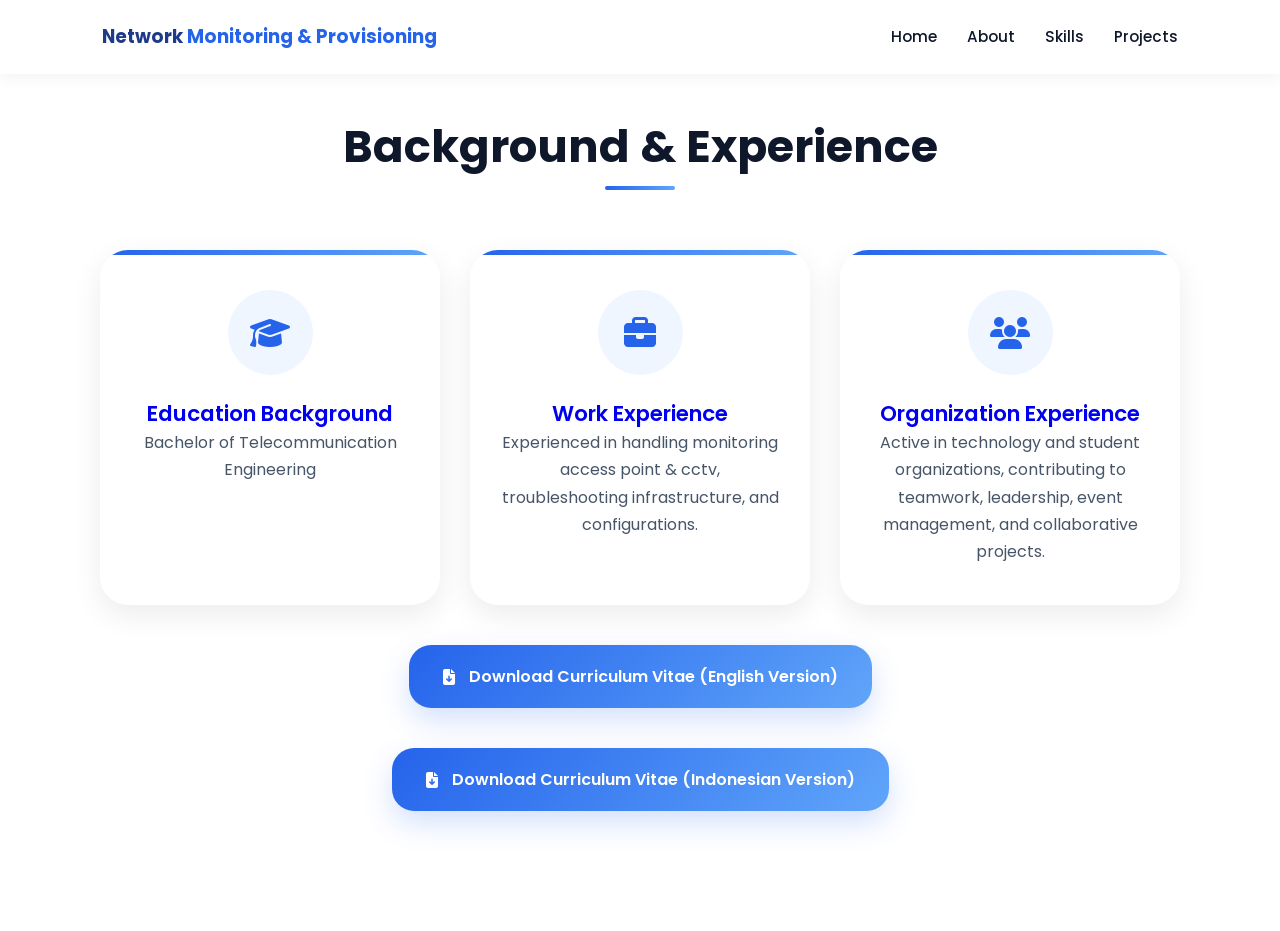
==== about.html @ f537668b "Add files via upload" ====
<!DOCTYPE html>
<html lang="en">

<head>

    <meta charset="UTF-8">

    <meta name="viewport"
    content="width=device-width, initial-scale=1.0">

    <title>About</title>

    <link rel="stylesheet" href="Template.css">

    <link rel="stylesheet"
    href="https://cdnjs.cloudflare.com/ajax/libs/font-awesome/6.5.2/css/all.min.css">
     <link href="https://fonts.googleapis.com/css2?family=Poppins:wght@300;400;500;600;700&display=swap" rel="stylesheet">
</head>

<body>
<header>

    <div class="logo">
        Network <span>Monitoring & Provisioning</span>
    </div>

    <div class="menu-btn"><i class="fa-solid fa-bars"></i></div>
    <div class="nav-overlay" id="nav-overlay"></div>

    <nav>

        <a href="index.html">Home</a>
        <a href="about.html">About</a>
        <a href="skill.html">Skills</a>
        <a href="project.html">Projects</a>

    </nav>

</header>

<!-- ABOUT -->
<section class="about" id="about">

    <div class="section-title">
        <h2>Background & Experience</h2>
    </div>
    <div class="about-content">

    <!-- EDUCATION -->
    <a href="bacground.html#education" class="about-card">
        <i class="fa-solid fa-graduation-cap"></i>

        <h3>Education Background</h3>

        <p>
            Bachelor of Telecommunication Engineering
        </p>
    </a>

    <!-- WORK EXPERIENCE -->
    <a href="bacground.html#work" class="about-card">

        <i class="fa-solid fa-briefcase"></i>

        <h3>Work Experience</h3>

        <p>
            Experienced in handling monitoring access point & cctv,
            troubleshooting infrastructure, and configurations.
        </p>

    </a>

    <!-- ORGANIZATION -->
    <a href="bacground.html#organization" class="about-card">

        <i class="fa-solid fa-users"></i>

        <h3>Organization Experience</h3>

        <p>
            Active in technology and student organizations,
            contributing to teamwork, leadership,
            event management, and collaborative projects.
        </p>

    </a>

</div>

<a href="https://drive.google.com/file/d/1x-mn_hIt_OBB5OTYGEuXYG6IYTz7vTqe/view?usp=drive_link"
   target="CV - Septiya Ardilla"
   class="cv-download-btn">

    <i class="fa-solid fa-file-arrow-down"></i>

    Download Curriculum Vitae (English Version)

</a>

<a href="https://drive.google.com/file/d/17hL5OePRJsRP0dYn1SeQ_ZvRMe7MEzz4/view?usp=drive_link"
   target="CV_Septiya Ardilla"
   class="cv-download-btn">

    <i class="fa-solid fa-file-arrow-down"></i>

    Download Curriculum Vitae (Indonesian Version)

</a>

</div>



<script src="Template.js"></script>
<script src="bacground.js"></script>

</body>
</html>
---- Template.css ----
/* =============================================
   RESET
============================================= */
*,
*::before,
*::after {
    margin: 0;
    padding: 0;
    box-sizing: border-box;
}

html {
    scroll-behavior: smooth;
}

body,
button,
input,
textarea {
    font-family: 'Poppins', sans-serif;
}

a { text-decoration: none; }

ul, ol { list-style: none; }

img {
    max-width: 100%;
    display: block;
}

/* =============================================
   CSS VARIABLES
============================================= */
:root {
    --blue-dark:  #1e3a8a;
    --blue-main:  #2563eb;
    --blue-mid:   #1d4ed8;
    --blue-light: #60a5fa;
    --blue-pale:  #eff6ff;

    --bg-page:    #f8fbff;
    --bg-section: #ffffff;

    --text-dark:  #0f172a;
    --text-body:  #475569;
    --text-muted: #94a3b8;

    --shadow-sm: 0 4px 14px rgba(0,0,0,.05);
    --shadow-md: 0 10px 30px rgba(0,0,0,.08);
    --shadow-lg: 0 20px 45px rgba(37,99,235,.16);

    --radius-sm: 14px;
    --radius-md: 20px;
    --radius-lg: 28px;

    --transition:
        transform .3s ease,
        box-shadow .3s ease,
        background .3s ease,
        color .3s ease;

    --header-h: 74px;
}

/* =============================================
   BASE
============================================= */
html, body {
    width: 100%;
    min-height: 100%;
}

body {
    background: var(--bg-page);
    color: var(--text-dark);
    font-size: 16px;
    line-height: 1.7;
    overflow-x: hidden;
    display: flex;
    flex-direction: column;
}

/* =============================================
   ACCESSIBILITY
============================================= */
:focus-visible {
    outline: 3px solid var(--blue-main);
    outline-offset: 3px;
    border-radius: 6px;
}

::selection {
    background: var(--blue-main);
    color: white;
}

/* =============================================
   TYPOGRAPHY
============================================= */
h1 {
    font-size: clamp(2.4rem, 5.5vw, 4.5rem);
    line-height: 1.1;
    font-weight: 700;
}

h2 {
    font-size: clamp(1.8rem, 3.5vw, 3.2rem);
    line-height: 1.2;
    font-weight: 700;
}

h3 {
    font-size: 1.35rem;
    line-height: 1.4;
    font-weight: 600;
}

p {
    font-size: 1rem;
    color: var(--text-body);
}

/* =============================================
   GLOBAL SECTION
============================================= */
section {
    padding: clamp(80px, 10vw, 120px) clamp(20px, 8vw, 100px);
    /* ✅ PERBAIKAN: anchor link tidak tertutup fixed header */
    scroll-margin-top: calc(var(--header-h) + 16px);
}

.section-title {
    text-align: center;
    margin-bottom: 60px;
}

.section-title h2 {
    position: relative;
    display: inline-block;
    padding-bottom: 16px;
}

.section-title h2::after {
    content: '';
    position: absolute;
    bottom: 0;
    left: 50%;
    transform: translateX(-50%);
    width: 70px;
    height: 4px;
    border-radius: 10px;
    background: linear-gradient(90deg, var(--blue-main), var(--blue-light));
}

/* =============================================
   HEADER
============================================= */
header {
    position: fixed;
    top: 0;
    left: 0;
    width: 100%;
    height: var(--header-h);
    /* ✅ PERBAIKAN: safe-area untuk notch iPhone/Android */
    padding: 0 max(8%, env(safe-area-inset-right)) 0 max(8%, env(safe-area-inset-left));
    display: flex;
    align-items: center;
    justify-content: space-between;
    z-index: 1000;
    background: rgba(255,255,255,.85);
    backdrop-filter: blur(14px);
    -webkit-backdrop-filter: blur(14px);
    border-bottom: 1px solid rgba(255,255,255,.25);
    box-shadow: var(--shadow-sm);
}

.logo {
    font-size: 1.15rem;
    font-weight: 650;
    color: var(--blue-dark);
}

.logo span { color: var(--blue-main); }

/* =============================================
   NAVIGATION
============================================= */
nav {
    display: flex;
    align-items: center;
    gap: 30px;
}

nav a {
    position: relative;
    font-size: .95rem;
    font-weight: 500;
    color: var(--text-dark);
    transition: color .25s ease;
}

nav a:hover,
nav a.active { color: var(--blue-main); }

nav a::after {
    content: '';
    position: absolute;
    left: 0;
    bottom: -6px;
    width: 100%;
    height: 2px;
    background: var(--blue-main);
    transform: scaleX(0);
    transform-origin: center;
    transition: transform .25s ease;
}

nav a:hover::after,
nav a.active::after { transform: scaleX(1); }

/* =============================================
   MENU BUTTON
============================================= */
.menu-btn {
    display: none;
    width: 42px;
    height: 42px;
    border-radius: 12px;
    border: 1px solid #e2e8f0;
    background: white;
    color: var(--blue-dark);
    cursor: pointer;
    align-items: center;
    justify-content: center;
    font-size: 1.2rem;
    transition: var(--transition);
}

.menu-btn:hover { background: var(--blue-pale); }

/* =============================================
   HERO
============================================= */
.hero {
    min-height: 100vh;
    display: flex;
    align-items: center;
    justify-content: space-between;
    gap: 50px;
    padding-top: calc(var(--header-h) + clamp(40px, 6vw, 80px));
    padding-bottom: clamp(60px, 8vw, 100px);
    padding-left:  clamp(20px, 8vw, 100px);
    padding-right: clamp(20px, 8vw, 100px);
}

.hero-text {
    flex: 1;
    max-width: 650px;
}

.hero-text h1 { margin-bottom: 24px; }

.hero-text p {
    font-size: 1.08rem;
    margin-bottom: 34px;
}

.hero-buttons {
    display: flex;
    flex-wrap: wrap;
    gap: 18px;
}

/* =============================================
   BUTTONS
============================================= */
.btn-primary,
.btn-secondary {
    padding: 14px 28px;
    border-radius: var(--radius-sm);
    font-size: .96rem;
    font-weight: 600;
    display: inline-flex;
    align-items: center;
    justify-content: center;
    gap: 8px;
    transition: var(--transition);
    will-change: transform;
}

.btn-primary {
    background: var(--blue-main);
    color: white;
}

.btn-primary:hover {
    background: var(--blue-mid);
    transform: translateY(-3px);
    box-shadow: var(--shadow-lg);
}

.btn-secondary {
    border: 2px solid var(--blue-main);
    color: var(--blue-main);
}

.btn-secondary:hover {
    background: var(--blue-main);
    color: white;
    transform: translateY(-3px);
}

/* =============================================
   HERO IMAGE
============================================= */
.hero-image {
    flex: 1;
    position: relative;
    width: clamp(240px, 38vw, 480px);
    height: clamp(240px, 38vw, 480px);
    display: flex;
    align-items: center;
    justify-content: center;
}

.circle-bg {
    position: absolute;
    width: 70%;
    height: 100%;
    border-radius: 50%;
    background: linear-gradient(135deg, var(--blue-main), var(--blue-light));
    filter: blur(.5px);
}

.profile-wrapper {
    position: relative;
    width: 60%;
    height: 90%;
    border-radius: 50%;
    overflow: hidden;
    border: 10px solid white;
    box-shadow: var(--shadow-lg);
    z-index: 2;
}

.profile-wrapper img {
    width: 100%;
    height: 100%;
    object-fit: cover;
}

.floating-icon {
    position: absolute;
    width: 70px;
    height: 70px;
    border-radius: 18px;
    background: rgba(255,255,255,.9);
    backdrop-filter: blur(10px);
    display: flex;
    align-items: center;
    justify-content: center;
    font-size: 1.7rem;
    color: var(--blue-main);
    box-shadow: var(--shadow-md);
    animation: float 3s ease-in-out infinite;
}

.icon1 { top: 10%; left: 5%; }
.icon2 { top: 12%; right: 2%;  animation-delay: .5s;  }
.icon3 { bottom: 8%;  right: 8%;  animation-delay: 1s;   }
.icon4 { bottom: 10%; left: 3%;  animation-delay: 1.5s; }

@keyframes float {
    0%, 100% { transform: translateY(0);     }
    50%       { transform: translateY(-12px); }
}

/* =============================================
   ABOUT
============================================= */
.about { background: var(--bg-section); }

.about-content {
    display: grid;
    grid-template-columns: repeat(auto-fit, minmax(280px, 1fr));
    gap: 30px;
}

.about-card {
    position: relative;
    background: white;
    padding: 40px 30px;
    border-radius: var(--radius-lg);
    text-align: center;
    box-shadow: var(--shadow-md);
    transition: var(--transition);
    overflow: hidden;
    will-change: transform;
}

.about-card::before {
    content: '';
    position: absolute;
    top: 0; left: 0;
    width: 100%;
    height: 5px;
    background: linear-gradient(90deg, var(--blue-main), var(--blue-light));
}

.about-card:hover {
    transform: translateY(-8px);
    box-shadow: var(--shadow-lg);
}

.about-card i {
    width: 85px;
    height: 85px;
    margin: 0 auto 24px;
    border-radius: 50%;
    background: var(--blue-pale);
    color: var(--blue-main);
    display: flex;
    align-items: center;
    justify-content: center;
    font-size: 2rem;
    transition: var(--transition);
}

.about-card:hover i {
    background: var(--blue-main);
    color: white;
    transform: scale(1.08);
}

/* =============================================
   SKILLS
============================================= */
.skills { background: var(--bg-page); }

.skills-container {
    width: 100%;
    display: grid;
    grid-template-columns: repeat(auto-fit, minmax(170px, 1fr));
    gap: 24px;
    align-items: stretch;
}

.skill-box {
    position: relative;
    min-height: 170px;
    background: rgba(255,255,255,.88);
    backdrop-filter: blur(12px);
    border: 1px solid rgba(255,255,255,.6);
    border-radius: 24px;
    padding: 28px 20px;
    display: flex;
    flex-direction: column;
    align-items: center;
    justify-content: center;
    text-align: center;
    overflow: hidden;
    box-shadow: var(--shadow-sm);
    transition: var(--transition);
    will-change: transform;
}

.skill-box::before {
    content: '';
    position: absolute;
    inset: 0;
    background: linear-gradient(135deg, rgba(37,99,235,.08), transparent 60%);
    opacity: 0;
    transition: opacity .3s ease;
}

.skill-box::after {
    content: '';
    position: absolute;
    bottom: 0; left: 0;
    width: 100%;
    height: 4px;
    background: linear-gradient(90deg, var(--blue-main), var(--blue-light));
    transform: scaleX(0);
    transform-origin: left;
    transition: transform .3s ease;
}

.skill-box:hover { transform: translateY(-8px); box-shadow: var(--shadow-lg); }
.skill-box:hover::before { opacity: 1; }
.skill-box:hover::after  { transform: scaleX(1); }

.skill-box i {
    font-size: 3rem;
    color: var(--blue-main);
    margin-bottom: 18px;
    transition: transform .3s ease;
}

.skill-box:hover i { transform: scale(1.15); }

.skill-box span {
    font-size: .95rem;
    font-weight: 600;
    color: var(--text-dark);
    line-height: 1.5;
}

/* =============================================
   PROJECTS
============================================= */
.projects { background: var(--bg-section); }

.project-container {
    display: grid;
    grid-template-columns: repeat(auto-fit, minmax(320px, 1fr));
    gap: 32px;
    align-items: stretch;
}

.project-card {
    display: flex;
    flex-direction: column;
    height: 100%;
    background: rgba(255,255,255,.92);
    border-radius: var(--radius-lg);
    overflow: hidden;
    border: 1px solid rgba(255,255,255,.7);
    backdrop-filter: blur(10px);
    box-shadow: var(--shadow-md);
    transition: var(--transition);
    will-change: transform;
}

.project-card:hover {
    transform: translateY(-10px);
    box-shadow: var(--shadow-lg);
}

.project-image {
    position: relative;
    width: 100%;
    height: 240px;
    overflow: hidden;
    background: linear-gradient(135deg, #dbeafe, #bfdbfe);
}

.project-image img {
    width: 100%;
    height: 100%;
    object-fit: cover;
    transition: transform .5s ease;
    display: block;
}

.project-card:hover .project-image img { transform: scale(1.08); }

.project-image::after {
    content: '';
    position: absolute;
    inset: 0;
    background: linear-gradient(to top, rgba(15,23,42,.25), transparent);
}

.project-info {
    flex: 1;
    display: flex;
    flex-direction: column;
    padding: 28px;
}

.project-info h3 {
    font-size: 1.35rem;
    margin-bottom: 14px;
    color: var(--blue-main);
}

.project-info p {
    color: var(--text-body);
    line-height: 1.8;
    font-size: .96rem;
}

/* =============================================
   CONTACT
============================================= */
.contact { background: var(--bg-page); }

.contact-socials {
    display: flex;
    align-items: center;
    justify-content: center;
    flex-wrap: wrap;
    gap: 16px;
    margin-bottom: 50px;
}

.social-icon {
    width: 48px;
    height: 48px;
    border-radius: 14px;
    background: white;
    border: 1px solid #e2e8f0;
    color: var(--text-body);
    display: flex;
    align-items: center;
    justify-content: center;
    font-size: 1.2rem;
    transition: var(--transition);
}

.social-icon:hover {
    transform: translateY(-4px);
    box-shadow: var(--shadow-md);
}

.social-github:hover    { background: #24292e; border-color: #24292e; color: white; }
.social-linkedin:hover  { background: #0077b5; border-color: #0077b5; color: white; }
.social-instagram:hover { background: #e1306c; border-color: #e1306c; color: white; }
.social-whatsapp:hover  { background: #25d366; border-color: #25d366; color: white; }

/* FORM */
.contact form {
    /* ✅ PERBAIKAN: tidak meluber di layar kecil */
    width: min(100%, 760px);
    margin: auto;
    padding: 35px;
    border-radius: var(--radius-lg);
    background: rgba(255,255,255,.75);
    backdrop-filter: blur(16px);
    border: 1px solid rgba(255,255,255,.45);
    box-shadow: var(--shadow-md);
    display: flex;
    flex-direction: column;
    gap: 20px;
}

.cm-row {
    display: grid;
    grid-template-columns: 1fr 1fr;
    gap: 18px;
}

.cm-field label {
    display: block;
    margin-bottom: 8px;
    font-size: .9rem;
    font-weight: 600;
}

.cm-field input,
.cm-field textarea {
    width: 100%;
    padding: 14px 16px;
    border-radius: var(--radius-sm);
    border: 1.5px solid #dbeafe;
    background: #f8fafc;
    color: var(--text-dark);
    outline: none;
    transition: var(--transition);
}

.cm-field textarea { resize: none; }

.cm-field input:focus,
.cm-field textarea:focus {
    border-color: var(--blue-main);
    background: white;
    box-shadow: 0 0 0 4px rgba(37,99,235,.12);
}

.cm-submit {
    width: 100%;
    padding: 15px;
    border: none;
    border-radius: var(--radius-sm);
    background: var(--blue-main);
    color: white;
    font-size: 1rem;
    font-weight: 600;
    cursor: pointer;
    display: flex;
    align-items: center;
    justify-content: center;
    gap: 10px;
    transition: var(--transition);
}

.cm-submit:hover {
    background: var(--blue-mid);
    transform: translateY(-2px);
}

.cm-submit:disabled {
    opacity: .7;
    cursor: not-allowed;
    transform: none;
}

/* =============================================
   FOOTER
============================================= */
footer {
    margin-top: auto;
    /* ✅ PERBAIKAN: padding bawah menyesuaikan home indicator iPhone */
    padding: 28px max(20px, env(safe-area-inset-right))
             max(28px, env(safe-area-inset-bottom))
             max(20px, env(safe-area-inset-left));
    text-align: center;
    background: var(--text-dark);
    color: white;
    font-size: .9rem;
}

/* =============================================
   NAV OVERLAY
============================================= */
.nav-overlay {
    position: fixed;
    inset: 0;
    background: rgba(0,0,0,.4);
    backdrop-filter: blur(5px);
    opacity: 0;
    visibility: hidden;
    transition: .3s ease;
    z-index: 998;
}

.nav-overlay.show {
    opacity: 1;
    visibility: visible;
}

body.nav-open {
    overflow: hidden;
    touch-action: none;
}

/* =============================================
   THANK YOU PAGE
============================================= */
.thank-you-page {
    position: relative;
    min-height: 100vh;
    display: flex;
    align-items: center;
    justify-content: center;
    overflow: hidden;
    padding: calc(var(--header-h) + clamp(40px, 6vw, 80px))
             clamp(20px, 6vw, 100px)
             clamp(60px, 8vw, 100px);
    background: linear-gradient(135deg, #f8fbff 0%, #eef5ff 50%, #ffffff 100%);
}

.thank-bg {
    position: absolute;
    width: 700px;
    height: 700px;
    border-radius: 50%;
    background: radial-gradient(rgba(37,99,235,.15), transparent 70%);
    top: -220px;
    right: -220px;
    z-index: 0;
    pointer-events: none;
}

.thank-container {
    position: relative;
    z-index: 2;
    width: 100%;
    max-width: 900px;
    text-align: center;
    padding: clamp(40px, 6vw, 80px);
    border-radius: 36px;
    background: rgba(255,255,255,.72);
    backdrop-filter: blur(14px);
    -webkit-backdrop-filter: blur(14px);
    border: 1px solid rgba(255,255,255,.35);
    box-shadow: 0 20px 50px rgba(37,99,235,.12);
}

.thank-badge {
    display: inline-flex;
    align-items: center;
    justify-content: center;
    gap: 10px;
    padding: 10px 22px;
    margin-bottom: 28px;
    border-radius: 999px;
    background: rgba(37,99,235,.08);
    color: var(--blue-main);
    font-size: .95rem;
    font-weight: 600;
}

.thank-container h1 {
    margin-bottom: 24px;
    font-size: clamp(2.2rem, 5.5vw, 4.5rem);
    line-height: 1.1;
    color: var(--text-dark);
}

.thank-container p {
    max-width: 700px;
    margin: 0 auto 42px;
    font-size: 1.05rem;
    line-height: 1.9;
    color: var(--text-body);
}

.thank-buttons {
    display: flex;
    align-items: center;
    justify-content: center;
    flex-wrap: wrap;
    gap: 18px;
    margin-bottom: 50px;
}

.thank-quote {
    display: inline-flex;
    align-items: center;
    justify-content: center;
    gap: 12px;
    padding: 18px 24px;
    border-radius: 20px;
    background: white;
    box-shadow: 0 10px 25px rgba(0,0,0,.06);
    color: var(--text-body);
    font-size: .95rem;
}

.thank-floating {
    position: absolute;
    width: 72px;
    height: 72px;
    border-radius: 22px;
    background: rgba(255,255,255,.75);
    backdrop-filter: blur(12px);
    display: flex;
    align-items: center;
    justify-content: center;
    color: var(--blue-main);
    font-size: 1.6rem;
    box-shadow: 0 12px 30px rgba(0,0,0,.08);
    animation: thankFloat 4s ease-in-out infinite;
    pointer-events: none;
}

.thank-icon-1 { top: 18%; left:  8%; }
.thank-icon-2 { top: 18%; right: 10%; animation-delay: 1s; }
.thank-icon-3 { bottom: 14%; left: 14%; animation-delay: 2s; }

@keyframes thankFloat {
    0%, 100% { transform: translateY(0);     }
    50%       { transform: translateY(-14px); }
}

/* =============================================
   RESPONSIVE — 900px
============================================= */
@media (max-width: 900px) {

    :root { --header-h: 64px; }

    .menu-btn { display: flex; }

    nav {
        position: fixed;
        top: 0; right: 0;
        width: 75%;
        max-width: 300px;
        height: 100vh;
        background: rgba(255,255,255,.95);
        backdrop-filter: blur(18px);
        flex-direction: column;
        align-items: flex-start;
        gap: 0;
        /* ✅ PERBAIKAN: ikuti --header-h aktual, bukan nilai statis */
        padding-top: calc(var(--header-h) + 24px);
        transform: translateX(100%);
        transition: transform .35s ease;
        box-shadow: -10px 0 40px rgba(0,0,0,.08);
        z-index: 999;
    }

    nav.open { transform: translateX(0); }

    nav a {
        width: 100%;
        padding: 18px 30px;
        border-bottom: 1px solid #f1f5f9;
    }

    nav a::after { display: none; }

    .hero {
        flex-direction: column-reverse;
        text-align: center;
    }

    .hero-buttons { justify-content: center; }

    .skills-container {
        grid-template-columns: repeat(auto-fit, minmax(150px, 1fr));
        gap: 20px;
    }

    .project-container { grid-template-columns: 1fr; }

    .project-image { height: 220px; }

    .thank-buttons { flex-direction: column; }

    .thank-buttons .btn-primary,
    .thank-buttons .btn-secondary { width: 100%; }

    .thank-floating {
        width: 60px;
        height: 60px;
        font-size: 1.3rem;
    }
}

/* =============================================
   RESPONSIVE — 600px
============================================= */
@media (max-width: 600px) {

    :root { --header-h: 60px; }

    section {
        /* ✅ PERBAIKAN: safe-area untuk layar dengan punch-hole/notch */
        padding: 70px max(20px, env(safe-area-inset-right))
                 70px max(20px, env(safe-area-inset-left));
        scroll-margin-top: calc(var(--header-h) + 12px);
    }

    .hero {
        gap: 30px;
        /* ✅ PERBAIKAN: override padding-top eksplisit di mobile kecil */
        padding-top: calc(var(--header-h) + clamp(24px, 5vw, 40px));
    }

    .hero-buttons { flex-direction: column; }

    .btn-primary,
    .btn-secondary { width: 100%; }

    .floating-icon {
        width: 58px;
        height: 58px;
        font-size: 1.3rem;
    }

    .skills-container {
        grid-template-columns: repeat(2, 1fr);
        gap: 16px;
    }

    .skill-box {
        min-height: 150px;
        padding: 22px 16px;
        border-radius: 20px;
    }

    .skill-box i { font-size: 2rem; }

    .skill-box span { font-size: .88rem; }

    .project-container { grid-template-columns: 1fr; }

    .project-card { border-radius: 22px; }

    .project-image { height: 200px; }

    .project-info { padding: 22px; }

    .project-info h3 { font-size: 1.15rem; }

    .contact form { padding: 24px; }

    .cm-row { grid-template-columns: 1fr; }

    .thank-you-page {
        /* ✅ PERBAIKAN: padding lengkap — tidak ada nilai warisan tak terduga */
        padding: calc(var(--header-h) + clamp(24px, 5vw, 40px))
                 max(20px, env(safe-area-inset-right))
                 max(80px, env(safe-area-inset-bottom))
                 max(20px, env(safe-area-inset-left));
    }

    .thank-container {
        border-radius: 28px;
        padding: 36px 24px;
    }

    .thank-quote {
        flex-direction: column;
        text-align: center;
    }

    .thank-floating {
        width: 54px;
        height: 54px;
        border-radius: 18px;
        font-size: 1.1rem;
    }

    .thank-icon-1 { top: 10%;   left: 3%; }
    .thank-icon-2 { top: 12%;   right: 3%; }
    .thank-icon-3 { bottom: 8%; left: 5%; }
}

/* =============================================
   DOWNLOAD CV
============================================= */
.cv-download-wrapper {

    margin-top: 60px;

    display: flex;

    justify-content: center;
}

.cv-download-btn {

    position: relative;

    display: flex;

    align-items: center;

    justify-content: center;

    gap: 14px;

    padding: 18px 34px;

    border-radius: 22px;

    background:
    linear-gradient(
        135deg,
        var(--blue-main),
        var(--blue-light)
    );

    color: white;

    font-size: 1rem;

    font-weight: 600;

    overflow: hidden;

    box-shadow:
    0 12px 30px rgba(37,99,235,.20);

    transition: all .35s ease;

    /* TAMBAHAN */
    width: fit-content;

    margin: 40px auto 0;
}

@media (max-width: 600px) {

    .cv-download-btn {

        width: 100%;

        max-width: 320px;

        justify-content: center;
    }
}

/* =============================================
   REDUCED MOTION
============================================= */
@media (prefers-reduced-motion: reduce) {
    *,
    *::before,
    *::after {
        animation-duration: .01ms !important;
        transition-duration: .01ms !important;
        scroll-behavior: auto !important;
    }
}
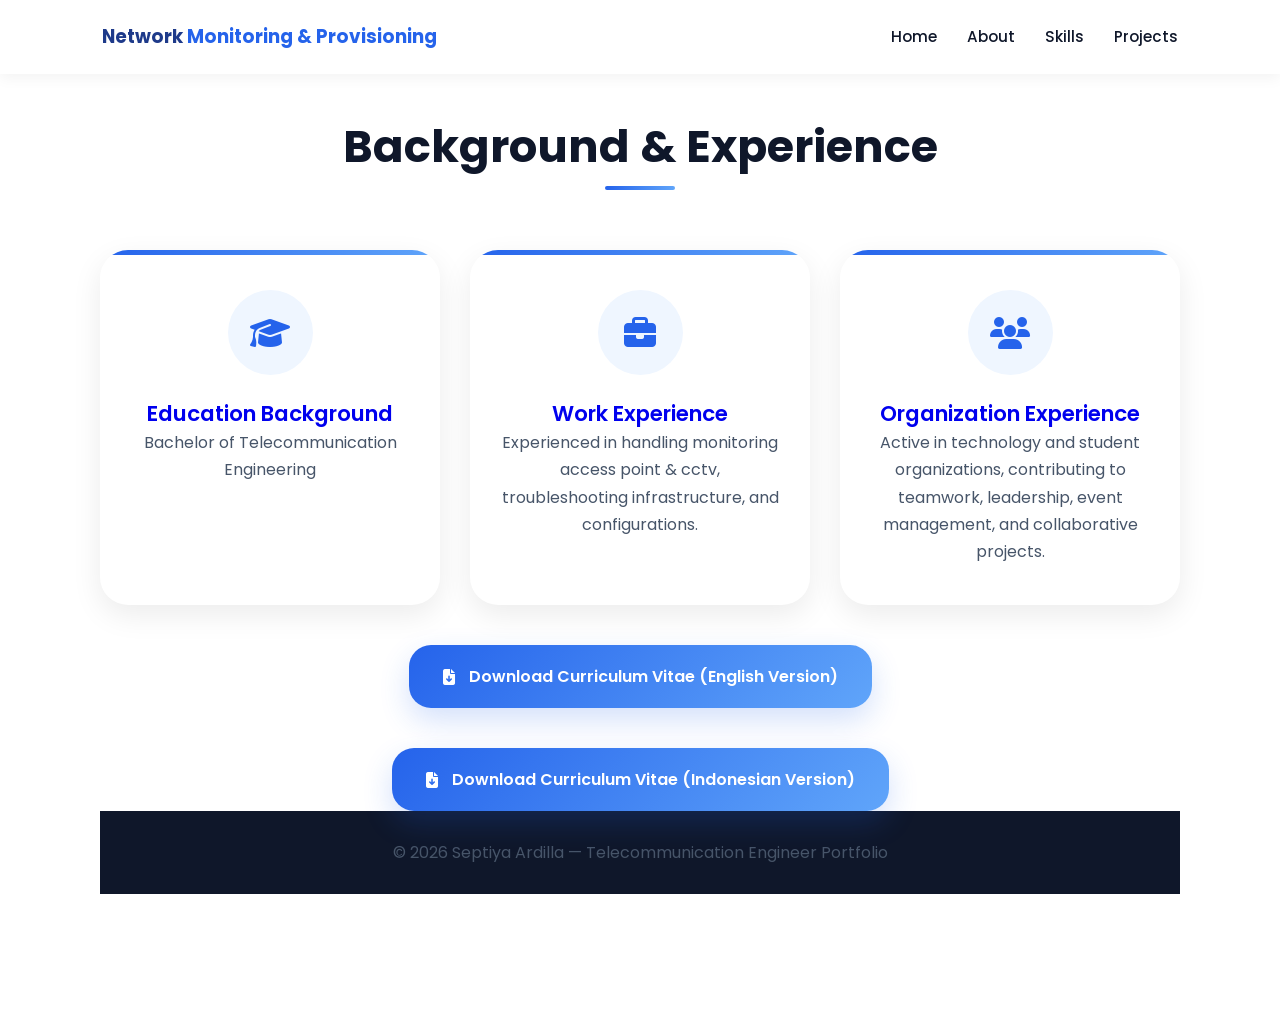
==== commit 57b58552: "Add files via upload" ====
--- a/about.html
+++ b/about.html
@@ -110,10 +110,21 @@
 
 </div>
 
-
-
 <script src="Template.js"></script>
 <script src="bacground.js"></script>
 
 </body>
+
+ <!-- =========================================
+         FOOTER
+    ========================================== -->
+    <footer>
+
+        <p>
+            © 2026 Septiya Ardilla —
+            Telecommunication Engineer Portfolio
+        </p>
+
+    </footer>
+
 </html>
--- a/Template.css
+++ b/Template.css
@@ -507,6 +507,165 @@
 }
 
 /* =============================================
+   CERTIFICATIONS
+============================================= */
+
+.certifications{
+    padding:100px 8%;
+    background:#ffffff;
+}
+
+.certificate-container{
+    display:grid;
+    grid-template-columns:repeat(3, minmax(0, 1fr));
+    gap:32px;
+    margin-top:40px;
+}
+
+.certificate-card{
+    background:#fff;
+    border-radius:18px;
+    overflow:hidden;
+
+    display:flex;
+    flex-direction:column;
+
+    border:1px solid rgba(0,0,0,.05);
+
+    box-shadow:
+        0 6px 20px rgba(0,0,0,.06);
+
+    transition:all .3s ease;
+}
+
+.certificate-card:hover{
+    transform:translateY(-6px);
+
+    box-shadow:
+        0 12px 30px rgba(0,0,0,.12);
+}
+
+.certificate-image{
+    width:100%;
+    aspect-ratio:16/9;
+    overflow:hidden;
+    background:#f8fafc;
+}
+
+.certificate-image img{
+    width:100%;
+    height:100%;
+    object-fit:cover;
+    display:block;
+    transition:transform .4s ease;
+}
+
+.certificate-card:hover .certificate-image img{
+    transform:scale(1.04);
+}
+
+.certificate-info{
+    display:flex;
+    flex-direction:column;
+    flex:1;
+
+    padding:22px;
+}
+
+.certificate-info h3{
+    font-size:1.15rem;
+    line-height:1.4;
+    margin-bottom:10px;
+    color:var(--blue-main);
+}
+
+.certificate-info p{
+    color:#64748b;
+    font-size:.95rem;
+    line-height:1.6;
+    margin-bottom:20px;
+}
+
+.certificate-btn{
+    margin-top:auto;
+
+    display:inline-flex;
+    align-items:center;
+    justify-content:center;
+
+    padding:12px 20px;
+
+    background:var(--blue-main);
+    color:#fff;
+
+    text-decoration:none;
+    font-weight:500;
+
+    border-radius:10px;
+
+    transition:.3s ease;
+}
+
+.certificate-btn:hover{
+    transform:translateY(-2px);
+}
+
+/* Tablet */
+@media (max-width:1024px){
+
+    .certificate-container{
+        grid-template-columns:repeat(2, 1fr);
+    }
+
+}
+
+/* Mobile */
+@media (max-width:768px){
+
+    .certificate-container{
+        grid-template-columns:1fr;
+        gap:24px;
+    }
+
+    .certifications{
+        padding:80px 5%;
+    }
+
+}
+
+/* RESPONSIVE */
+
+@media (max-width:768px){
+
+    .certificate-container{
+        grid-template-columns:1fr;
+    }
+
+    .certificate-image{
+        height:200px;
+    }
+
+}
+
+.certificate-placeholder{
+    display:flex;
+    align-items:center;
+    justify-content:center;
+
+    background:
+    linear-gradient(
+        135deg,
+        #eff6ff,
+        #dbeafe
+    );
+}
+
+.certificate-placeholder i{
+    font-size:5rem;
+    color:var(--blue-main);
+}
+
+/* =============================================
    PROJECTS
 ============================================= */
 .projects { background: var(--bg-section); }
@@ -518,48 +677,72 @@
     align-items: stretch;
 }
 
-.project-card {
-    display: flex;
-    flex-direction: column;
-    height: 100%;
-    background: rgba(255,255,255,.92);
-    border-radius: var(--radius-lg);
-    overflow: hidden;
-    border: 1px solid rgba(255,255,255,.7);
-    backdrop-filter: blur(10px);
-    box-shadow: var(--shadow-md);
-    transition: var(--transition);
-    will-change: transform;
-}
-
-.project-card:hover {
-    transform: translateY(-10px);
-    box-shadow: var(--shadow-lg);
-}
-
-.project-image {
-    position: relative;
-    width: 100%;
-    height: 240px;
-    overflow: hidden;
-    background: linear-gradient(135deg, #dbeafe, #bfdbfe);
-}
-
-.project-image img {
-    width: 100%;
-    height: 100%;
-    object-fit: cover;
-    transition: transform .5s ease;
-    display: block;
-}
-
-.project-card:hover .project-image img { transform: scale(1.08); }
-
-.project-image::after {
-    content: '';
-    position: absolute;
-    inset: 0;
-    background: linear-gradient(to top, rgba(15,23,42,.25), transparent);
+.project-card{
+    background:#fff;
+    border-radius:24px;
+    overflow:hidden;
+    box-shadow:
+        0 10px 30px rgba(0,0,0,.08);
+    transition:.4s ease;
+}
+
+.project-card:hover{
+    transform:translateY(-10px);
+    box-shadow:
+        0 20px 45px rgba(0,0,0,.15);
+}
+
+.project-image{
+    position:relative;
+    width:100%;
+    height:240px;
+    overflow:hidden;
+}
+
+.project-image img{
+    width:100%;
+    height:100%;
+    object-fit:cover;
+    transition:transform .6s ease;
+}
+
+.project-card:hover .project-image img{
+    transform:scale(1.12);
+}
+
+.project-overlay{
+    position:absolute;
+    inset:0;
+
+    background:
+        linear-gradient(
+            to top,
+            rgba(0,0,0,.75),
+            rgba(0,0,0,.15),
+            transparent
+        );
+
+    display:flex;
+    align-items:flex-end;
+    padding:20px;
+}
+
+.project-overlay span{
+    color:white;
+    font-size:.85rem;
+    font-weight:600;
+
+    padding:8px 16px;
+
+    border-radius:50px;
+
+    backdrop-filter:blur(10px);
+
+    background:
+        rgba(255,255,255,.15);
+
+    border:
+        1px solid rgba(255,255,255,.2);
 }
 
 .project-info {
@@ -1089,5 +1272,4 @@
         transition-duration: .01ms !important;
         scroll-behavior: auto !important;
     }
-}
-
+}
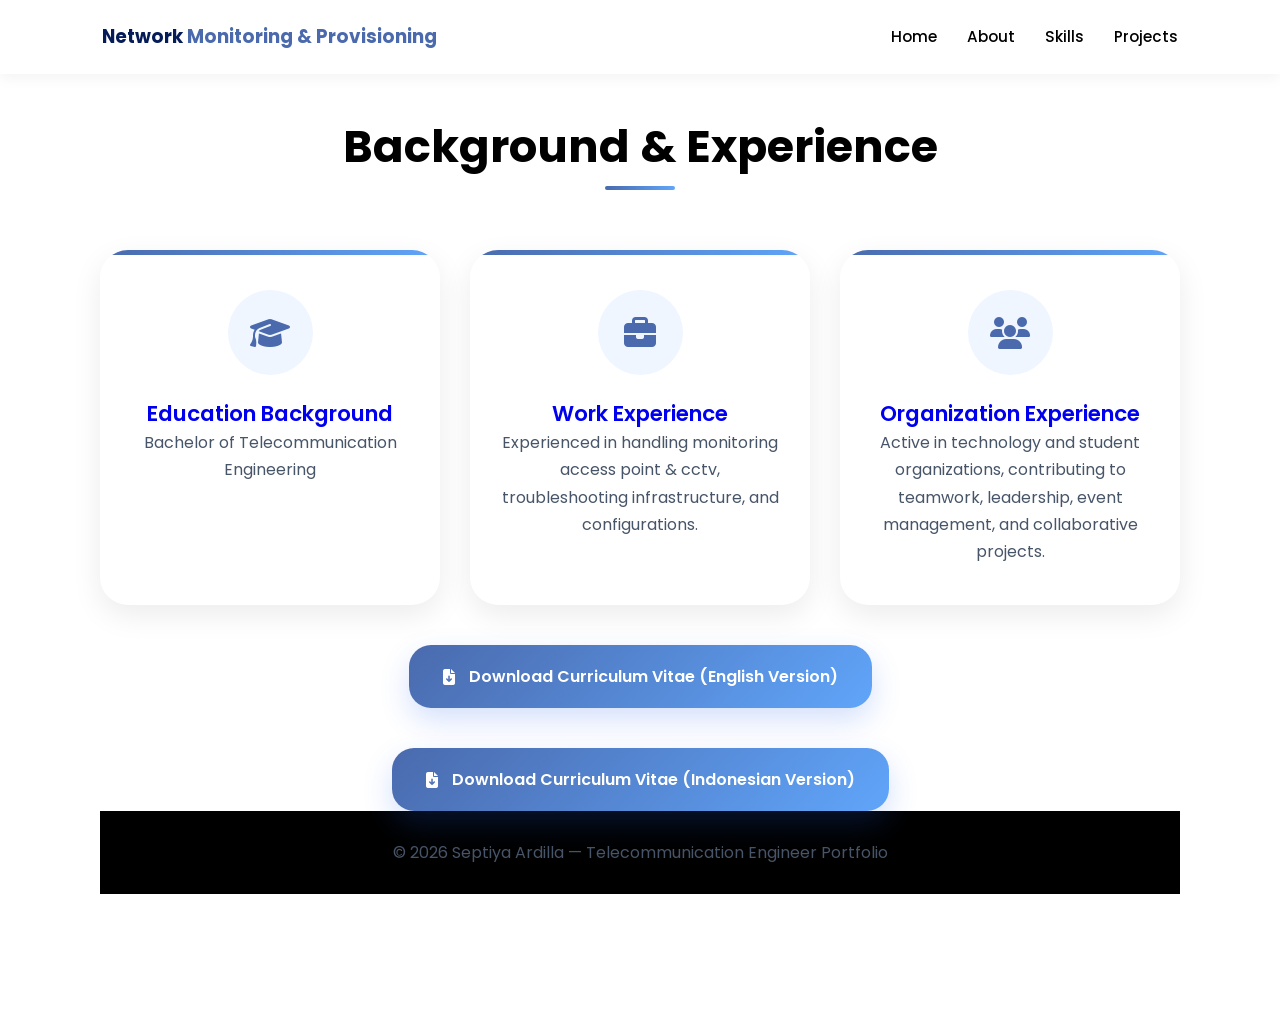
==== commit c208253a: "Add files via upload" ====
--- a/about.html
+++ b/about.html
@@ -98,7 +98,7 @@
 
 </a>
 
-<a href="https://drive.google.com/file/d/17hL5OePRJsRP0dYn1SeQ_ZvRMe7MEzz4/view?usp=drive_link"
+<a href="https://drive.google.com/file/d/1x-mn_hIt_OBB5OTYGEuXYG6IYTz7vTqe/view?usp=drive_link"
    target="CV_Septiya Ardilla"
    class="cv-download-btn">
 
--- a/Template.css
+++ b/Template.css
@@ -33,16 +33,16 @@
    CSS VARIABLES
 ============================================= */
 :root {
-    --blue-dark:  #1e3a8a;
-    --blue-main:  #2563eb;
-    --blue-mid:   #1d4ed8;
+    --blue-dark:  #061c58;
+    --blue-main:  #4a6aad;
+    --blue-mid:   #465888;
     --blue-light: #60a5fa;
     --blue-pale:  #eff6ff;
 
     --bg-page:    #f8fbff;
     --bg-section: #ffffff;
 
-    --text-dark:  #0f172a;
+    --text-dark:  #000000;
     --text-body:  #475569;
     --text-muted: #94a3b8;
 
@@ -1272,4 +1272,4 @@
         transition-duration: .01ms !important;
         scroll-behavior: auto !important;
     }
-}+}
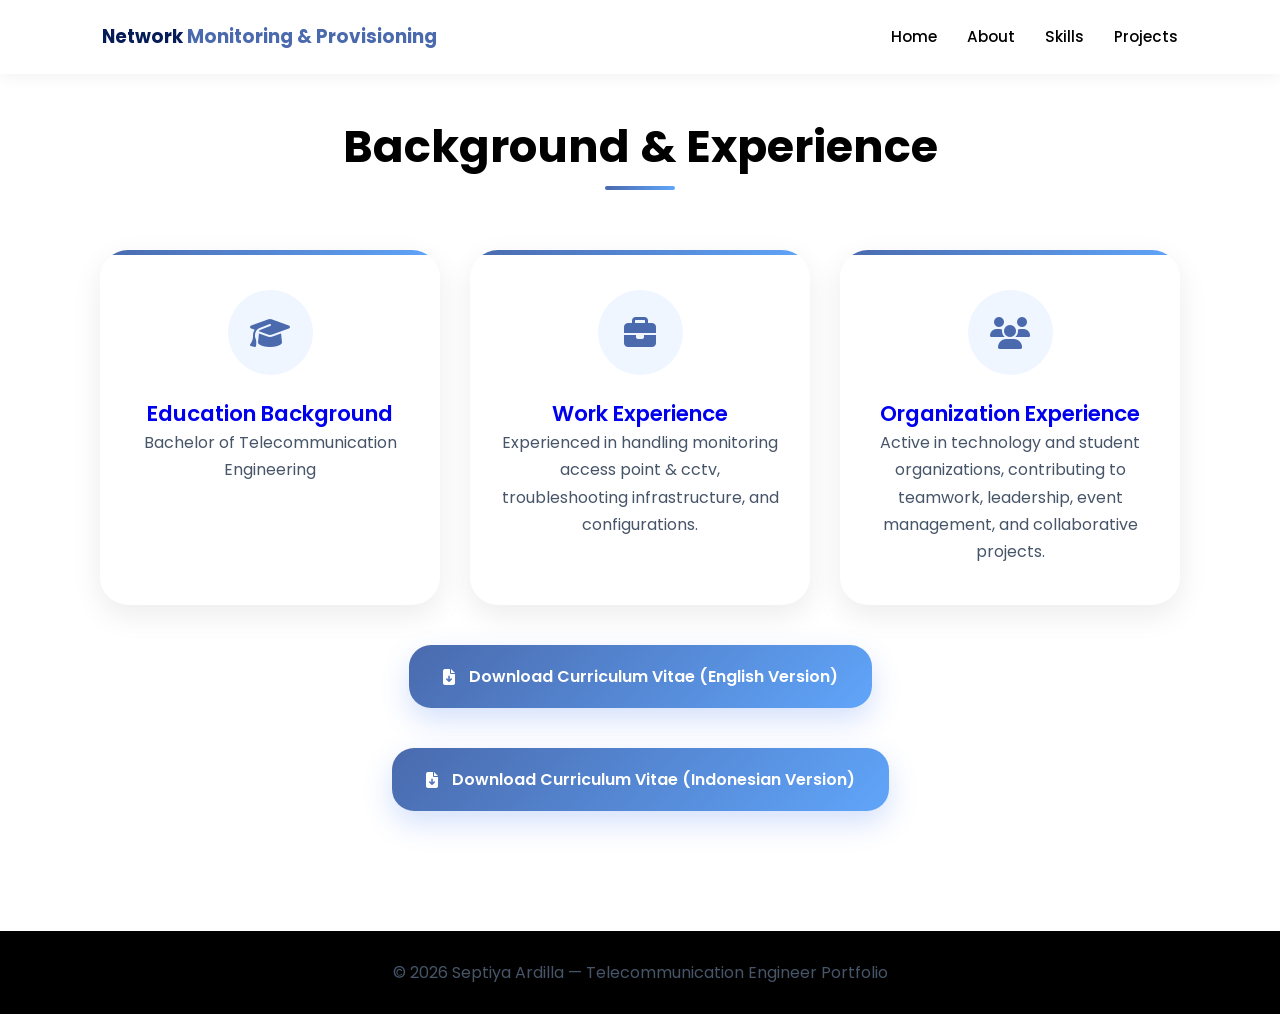
==== commit 08067819: "Add files via upload" ====
--- a/about.html
+++ b/about.html
@@ -1,12 +1,10 @@
+
 <!DOCTYPE html>
 <html lang="en">
 
 <head>
-
     <meta charset="UTF-8">
-
-    <meta name="viewport"
-    content="width=device-width, initial-scale=1.0">
+    <meta name="viewport" content="width=device-width, initial-scale=1.0">
 
     <title>About</title>
 
@@ -14,28 +12,29 @@
 
     <link rel="stylesheet"
     href="https://cdnjs.cloudflare.com/ajax/libs/font-awesome/6.5.2/css/all.min.css">
-     <link href="https://fonts.googleapis.com/css2?family=Poppins:wght@300;400;500;600;700&display=swap" rel="stylesheet">
+
+    <link href="https://fonts.googleapis.com/css2?family=Poppins:wght@300;400;500;600;700&display=swap" rel="stylesheet">
 </head>
 
 <body>
+
 <header>
-
     <div class="logo">
         Network <span>Monitoring & Provisioning</span>
     </div>
 
-    <div class="menu-btn"><i class="fa-solid fa-bars"></i></div>
+    <div class="menu-btn">
+        <i class="fa-solid fa-bars"></i>
+    </div>
+
     <div class="nav-overlay" id="nav-overlay"></div>
 
     <nav>
-
         <a href="index.html">Home</a>
         <a href="about.html">About</a>
         <a href="skill.html">Skills</a>
         <a href="project.html">Projects</a>
-
     </nav>
-
 </header>
 
 <!-- ABOUT -->
@@ -44,87 +43,72 @@
     <div class="section-title">
         <h2>Background & Experience</h2>
     </div>
+
     <div class="about-content">
 
-    <!-- EDUCATION -->
-    <a href="bacground.html#education" class="about-card">
-        <i class="fa-solid fa-graduation-cap"></i>
+        <!-- EDUCATION -->
+        <a href="bacground.html#education" class="about-card">
+            <i class="fa-solid fa-graduation-cap"></i>
+            <h3>Education Background</h3>
+            <p>
+                Bachelor of Telecommunication Engineering
+            </p>
+        </a>
 
-        <h3>Education Background</h3>
+        <!-- WORK EXPERIENCE -->
+        <a href="bacground.html#work" class="about-card">
+            <i class="fa-solid fa-briefcase"></i>
+            <h3>Work Experience</h3>
+            <p>
+                Experienced in handling monitoring access point & cctv,
+                troubleshooting infrastructure, and configurations.
+            </p>
+        </a>
 
-        <p>
-            Bachelor of Telecommunication Engineering
-        </p>
-    </a>
+        <!-- ORGANIZATION -->
+        <a href="bacground.html#organization" class="about-card">
+            <i class="fa-solid fa-users"></i>
+            <h3>Organization Experience</h3>
+            <p>
+                Active in technology and student organizations,
+                contributing to teamwork, leadership,
+                event management, and collaborative projects.
+            </p>
+        </a>
 
-    <!-- WORK EXPERIENCE -->
-    <a href="bacground.html#work" class="about-card">
+    </div>
 
-        <i class="fa-solid fa-briefcase"></i>
+    <!-- CV DOWNLOAD -->
+    <a href="https://drive.google.com/file/d/1x-mn_hIt_OBB5OTYGEuXYG6IYTz7vTqe/view?usp=drive_link"
+       target="_blank"
+       class="cv-download-btn">
 
-        <h3>Work Experience</h3>
-
-        <p>
-            Experienced in handling monitoring access point & cctv,
-            troubleshooting infrastructure, and configurations.
-        </p>
+        <i class="fa-solid fa-file-arrow-down"></i>
+        Download Curriculum Vitae (English Version)
 
     </a>
 
-    <!-- ORGANIZATION -->
-    <a href="bacground.html#organization" class="about-card">
+    <a href="https://drive.google.com/file/d/1PrT_bxmxKfHYfFHltlbczPLHfH6bN6Wv/view?usp=drive_link"
+       target="_blank"
+       class="cv-download-btn">
 
-        <i class="fa-solid fa-users"></i>
-
-        <h3>Organization Experience</h3>
-
-        <p>
-            Active in technology and student organizations,
-            contributing to teamwork, leadership,
-            event management, and collaborative projects.
-        </p>
+        <i class="fa-solid fa-file-arrow-down"></i>
+        Download Curriculum Vitae (Indonesian Version)
 
     </a>
 
-</div>
+</section>
 
-<a href="https://drive.google.com/file/d/1x-mn_hIt_OBB5OTYGEuXYG6IYTz7vTqe/view?usp=drive_link"
-   target="CV - Septiya Ardilla"
-   class="cv-download-btn">
-
-    <i class="fa-solid fa-file-arrow-down"></i>
-
-    Download Curriculum Vitae (English Version)
-
-</a>
-
-<a href="https://drive.google.com/file/d/1x-mn_hIt_OBB5OTYGEuXYG6IYTz7vTqe/view?usp=drive_link"
-   target="CV_Septiya Ardilla"
-   class="cv-download-btn">
-
-    <i class="fa-solid fa-file-arrow-down"></i>
-
-    Download Curriculum Vitae (Indonesian Version)
-
-</a>
-
-</div>
+<!-- FOOTER -->
+<footer>
+    <p>
+        © 2026 Septiya Ardilla —
+        Telecommunication Engineer Portfolio
+    </p>
+</footer>
 
 <script src="Template.js"></script>
 <script src="bacground.js"></script>
 
 </body>
-
- <!-- =========================================
-         FOOTER
-    ========================================== -->
-    <footer>
-
-        <p>
-            © 2026 Septiya Ardilla —
-            Telecommunication Engineer Portfolio
-        </p>
-
-    </footer>
-
 </html>
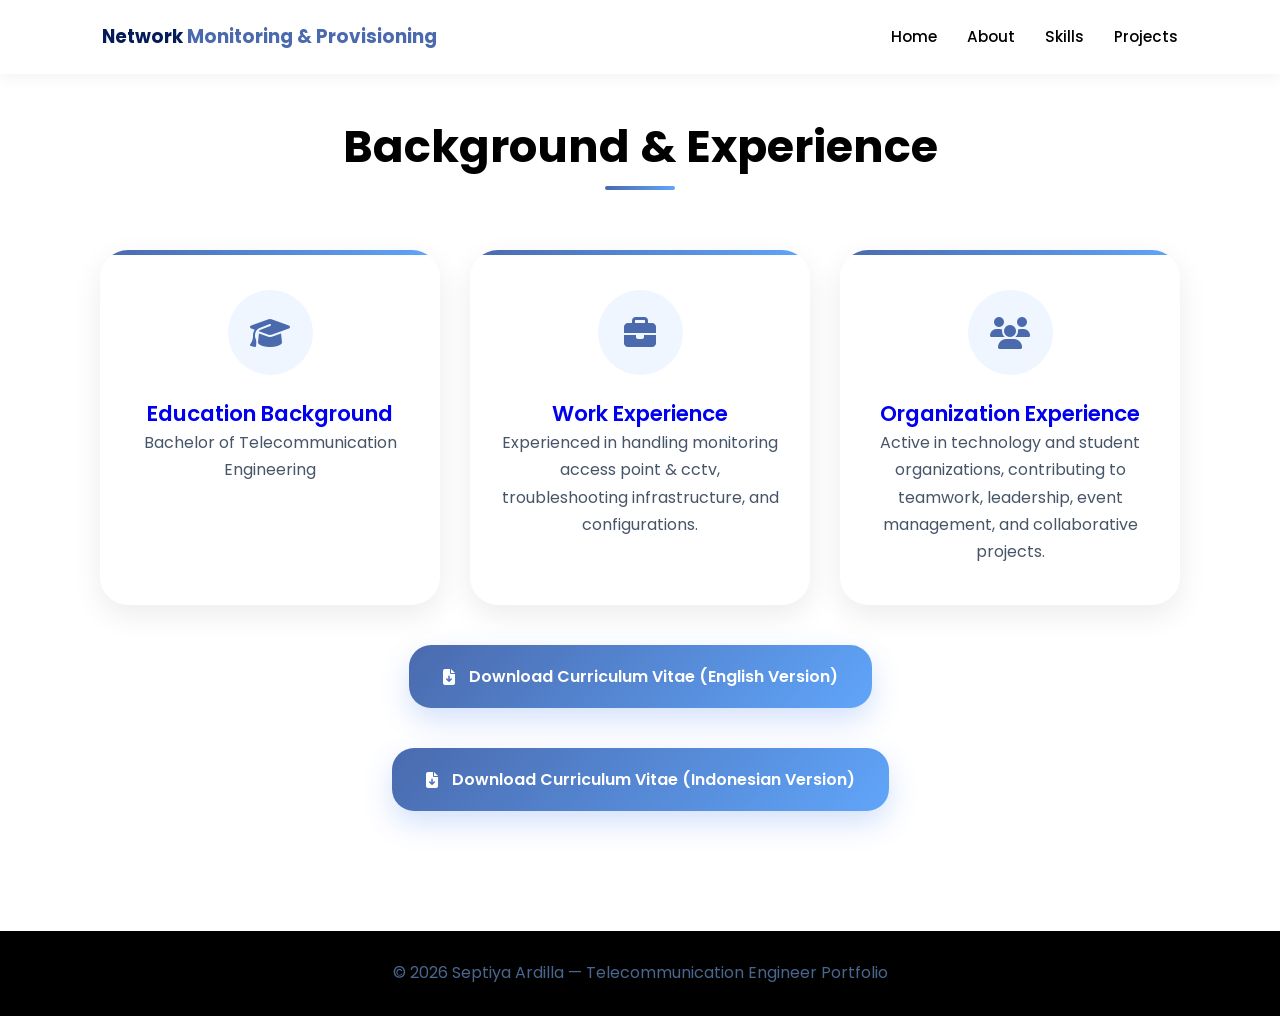
==== commit 979f9c0e: "Add files via upload" ====
--- a/about.html
+++ b/about.html
@@ -79,7 +79,7 @@
     </div>
 
     <!-- CV DOWNLOAD -->
-    <a href="https://drive.google.com/file/d/1x-mn_hIt_OBB5OTYGEuXYG6IYTz7vTqe/view?usp=drive_link"
+    <a href="https://drive.google.com/file/d/1R_6wn3Rck8r-6iKMhgNEaSupt3OENIHu/view?usp=drive_link"
        target="_blank"
        class="cv-download-btn">
 
--- a/Template.css
+++ b/Template.css
@@ -432,6 +432,60 @@
     color: white;
     transform: scale(1.08);
 }
+
+
+/* =============================================
+   FOOTER - FULL WIDTH
+============================================= */
+
+footer {
+    display: block;
+    width: 100%;
+    box-sizing: border-box;
+
+    /* Jarak antara konten dan footer */
+    margin-top: 140px;
+
+    /* Ukuran footer */
+    padding: 40px 20px;
+
+    /* Background */
+    background: #000000;
+
+    /* Posisi teks */
+    text-align: center;
+
+    /* Menghindari pembatasan container */
+    max-width: none;
+    border-radius: 0;
+}
+
+footer p {
+    margin: 0;
+    padding: 0;
+
+    font-family: 'Poppins', sans-serif;
+    font-size: 16px;
+    font-weight: 400;
+
+    color: #49678e;
+    line-height: 1.8;
+}
+
+/* RESPONSIVE */
+@media (max-width: 768px) {
+
+    footer {
+        margin-top: 100px;
+        padding: 35px 15px;
+    }
+
+    footer p {
+        font-size: 13px;
+    }
+
+}
+
 
 /* =============================================
    SKILLS
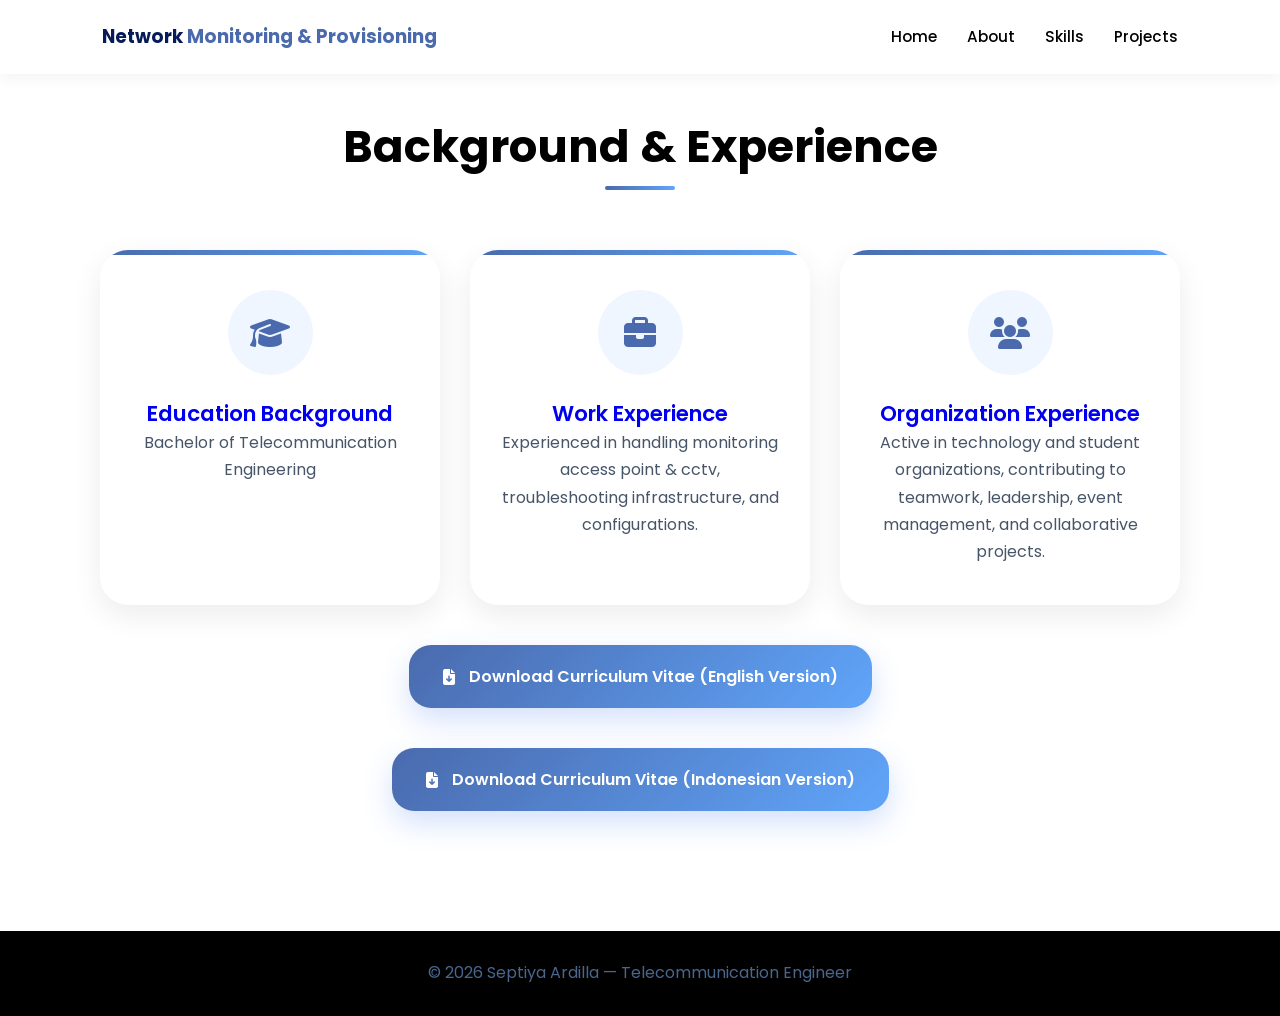
==== commit 0ca3d2b2: "Add files via upload" ====
--- a/about.html
+++ b/about.html
@@ -103,7 +103,7 @@
 <footer>
     <p>
         © 2026 Septiya Ardilla —
-        Telecommunication Engineer Portfolio
+        Telecommunication Engineer 
     </p>
 </footer>
 
